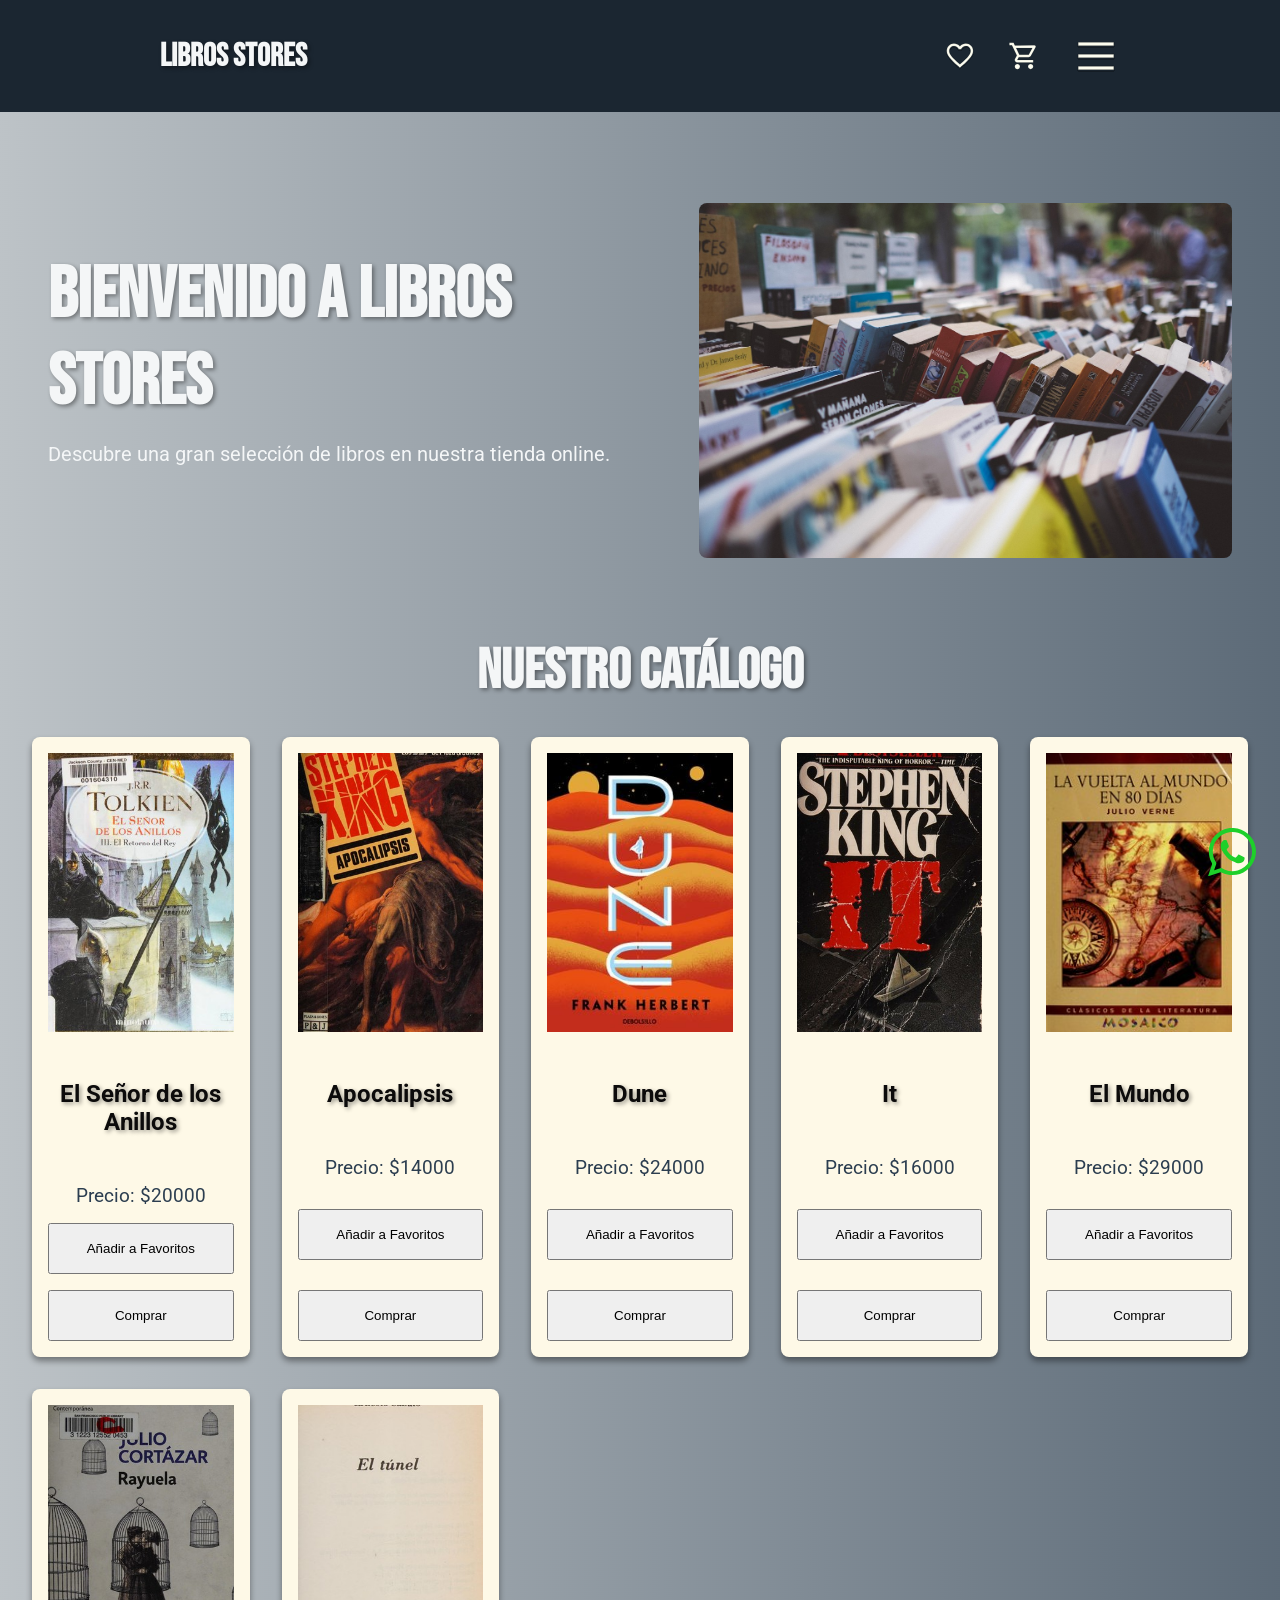
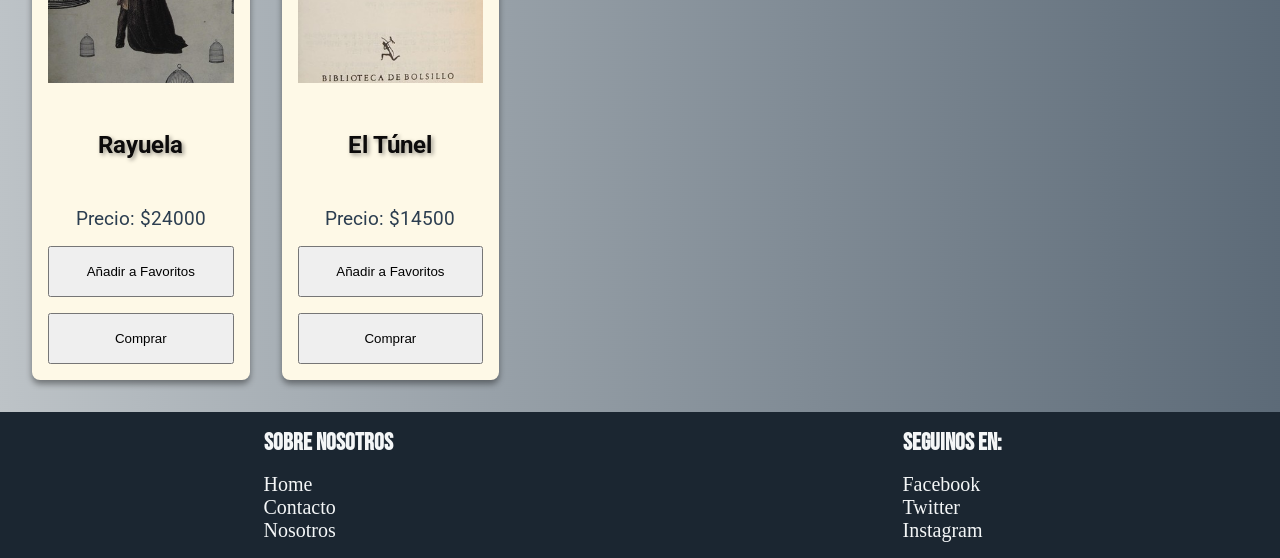
==== index.html @ 70cd8aa1 "Agregue Suma y resta del carrito, falta agregar logica de eliminacion y detalle de producto" ====
<!DOCTYPE html> 
<html lang="es">
<head>
    <meta charset="UTF-8">
    <meta name="viewport" content="width=device-width, initial-scale=1.0">
    <meta name="color-scheme" content="light dark">
    <link rel="stylesheet" href="css/estilosv2.css">
    <script src="js/menu.js" defer></script>
    <script src="js/mainv2.js" defer></script>
    <title>Libros Stores</title>
    
</head>
<body>
    
    <header>
        <div class="contenedor-header">
            <h1>Libros Stores</h1>

            <div class="controles">
                <button class="fav-btn" aria-label="Agregar a favoritos" aria-controls="primary-fav">
                    <span class="sr-only">Mis favoritos</span>
                    <span id="fav-count" class="fav-count"></span>
                </button>

                <aside class="mis-favoritos primary-fav" data-visible="false">
                    <h1>Mis Favoritos <button class="fav-btn-cerrar"><span class="sr-only">Cerrar ventana</span></button> </h1>
                    <ul class="lista-favoritos">
                    </ul>
                </aside>

                <button class="cart-btn" aria-label="Ver carrito" aria-controls="primary-cart" aria-expanded="false">
                    <span class="sr-only">Mi carrito</span>
                    <span id="cart-count" class="cart-count"></span>
                </button>

                <aside class="mi-carrito primary-cart" id="primary-cart" data-visible="false">
                    <h1>Mi Carrito <button class="cart-btn-cerrar"><span class="sr-only">Cerrar ventana</span></button> </h1>
                    <ul class="lista-carrito">
                        
                    </ul>
                    <h2 class="cart-total total">Total: $17.000</h2>
                    <button class="checkout">Finalizar Compra</button>
                </aside>

                <button class="menu-btn" aria-label="Ingresar al menu principal" aria-controls="primary-navigation" aria-expanded="false">
                    <span class="sr-only">Menu principal</span>
                </button>

                <nav id="primary-navigation" data-visible="false" class="primary-navigation">
                    <ul>
                        <li><a class="primary-link" href="">Home</a></li>
                        <li><a class="primary-link" href="">Productos</a></li>
                        <li><a class="primary-link" href="">Contacto</a></li>
                    </ul>
                </nav>
            </div>
        </div>
    </header>


    <main >

        <section class="bienvenida">
            <div class="bienvenida-texto">
                <h1>Bienvenido a Libros Stores</h1>
                <p>Descubre una gran selección de libros en nuestra tienda online.</p>
                </div>
                <img src="img/foto_inicio.jpg" alt="">
        </section>

        <h2>Nuestro Catálogo</h2>

    <section>
        <div class="catalogo"></div>   
    </section>   

    </main>
    
    <footer>
        <nav>
            <h2>Sobre Nosotros</h2>
                <ul>
                    <li><a href="index.html">Home</a></li>
                    <li><a href="./pages/producto.html">Contacto</a></li>
                    <li><a href="./pages/nosotros.html">Nosotros</a></li>
                </ul>
        </nav>

        <nav>
            <h2>Seguinos en:</h2>
                <ul>
                    <li><a href="" target="_blank" rel="noopener noreferrer">Facebook</a></li>
                    <li><a href="" target="_blank" rel="noopener noreferrer">Twitter</a></li>
                    <li><a href="" target="_blank" rel="noopener noreferrer">Instagram</a></li>
                </ul>
        </nav>

        <a href="https://wa.me/5491161698241" target="_blank" rel="noopener noreferrer" class="contacto">
            <samp class="sr-only">Contactanos a travez de WhatsApp</samp>
        </a>
    </footer>
</body>
</html>
---- css/estilosv2.css ----
@import url('https://fonts.googleapis.com/css2?family=Bebas+Neue&family=Roboto:ital,wght@0,100..900;1,100..900&display=swap');  /* Me importe las fuentes */

/* Experimento con custom properties */
:root {
    --title-color: #574747;
    --text-color: #f0f0f0e3;
    --bg-color-200: #0c0b0b;
    --bg-color-300: #5e5c5c;
    --bg-color-500: #b9935a;
    --bg-color-400:#002147;
    --bg-color-600:#C5A059;
    --bg-color-800:#FDFDF0;
    --color-oxford-blue: #002147;
    --color-brushed-gold: #C5A059;
    --color-cream-white: #FDFDF0;


    --contenedor-sz: min(64rem, 100%);


    --txt-heading: 'Bebas Neue', sans-serif;
    --txt-body: 'Roboto', sans-serif;
    
}




/* Estoy resetenado los estilos por defecto  que vienen del navegador  y ademas le estoy dando sacando la suma de los px con el border-box */
* {
    margin: 0;
    padding: 0;
    box-sizing: border-box;
}


.sr-only {
    position: absolute;
    display: block;
    width: 1px;
    height: 1px;
    overflow: hidden;
    top: -4000px;
    left:-4700px;

}

body{
    background-image: url(../img/fondo.jpg);
}

h1 {
    font-family: var(--txt-heading);
    color: #F4F6F7;
    text-shadow: 2px 2px 4px rgba(0,0,0,0.4); /* Sombra para que se lea mejor */
}

p {
    font-family: var(--txt-body);
    color: #F4F6F7;
    font-size: 1.2rem;
}


/* Menu original*/
header {
    background-color: #1B2631;
    position: sticky;
    top: 0;
    z-index: 998;
}

.contenedor-header{
    width: var(--contenedor-sz);
    margin: 0 auto;
    padding: 2rem;
    display: flex;
    flex-direction: column;
    justify-content: space-between;
    gap: 1rem;
    align-items: center;
    background-color: #1B2631;
}

.contenedor-header .controles{
    display: flex;
    align-items: center;
    gap: 2rem;
}

.contenedor-header ul{
    list-style: none;
    display: flex;
    gap: 0.5rem;
}

.contenedor-header ul li a {
    text-decoration: none;
    color: #F4F6F7;
    font-weight: 500;
    transition: color 0.3s ease;
    font-size: 1.25rem;
}

.contenedor-header ul li a:hover {
    color: var(--bg-color-500);
}

.contenedor-header img {
    width: 50px;
    height: 50px;
}

/* Hice una barra de navegacion -- La tengo que mejorar -- prodria tener los links al centro y que sea un menu hamburguesa */

.menu-btn {
    background: none;
    border: none;
    padding: 0.5rem;
    width: 3rem;
    aspect-ratio: 1;
    background-image: url('../img/menu.svg');
    background-repeat: no-repeat;
    background-position: center;
    background-size: cover;
    z-index: 999;
}

.primary-navigation{
    position: fixed;
    top: 0;
    right: 0;
    bottom: 0;
    background-color: #1B2631;
    width: 25vw;
    transform: translateX(+100%) translateY(0%);
    transition: transform 0.3s ease-in-out;
    display: flex;
    flex-direction: column;
    justify-content: center;
}

.primary-navigation ul {
    display: flex;
    flex-direction: column;
    align-items: center;
    gap: 1rem;
}


.primary-navigation[data-visible="true"] {
    transform: translateX(0%) translateY(0%);
}


/* Favoritos*/

.fav-btn{
    position: relative;
    background: none;
    border: none;
    width: 2rem;
    aspect-ratio: 1/1;
    background-image: url(../img/fav_reposo.svg);
    background-repeat: no-repeat;
    background-position: center;
    background-size: cover;
}

.fav-btn:hover {
    background-image: url(../img/fav_active.svg);
    cursor: pointer;
}

.fav-count {
    position: absolute;
    font-size: 0.rem;
    right: -1rem;
    top: -1rem;
    width: 1.7rem;
    aspect-ratio: 1;
    padding: 0.4rem;
    background-color: #C5A059;
    border-radius: 100%;
    display: none;
}

.fav-count.active {
    display: block;
}

.primary-fav {
    position: fixed;
    right: 0;
    top: 0;
    bottom: 0;
    min-width: 75vh;
    background-color: #1B2631;
    z-index: 1000;
    overflow-y: scroll;
    padding: 1rem;
    transform: translateX(100%) translateY(0%);
    transition: all 0.3s ease-in-out;
}

.primary-fav[data-visible="true"] {
    transform: translateX(0%) translateY(0%);
    display: block;
}

/* Favoritos vista de las cards */
.mis-favoritos h1 {
    display: flex;
    justify-content: space-between;
    align-items: center;
    padding-bottom: 2rem;
}

.mis-favoritos h1 button {
    background: none;
    border: none;
    width: 2rem;
    aspect-ratio: 1;
    background-image: url(../img/menu_close.svg);
    background-repeat: no-repeat;
    background-position: center;
    background-size: cover;
}

.mis-favoritos h1 button:hover {
    background-image: url('../img/close-fill-hover.svg');
    cursor: pointer;
}

.mis-favoritos ul {
    display: flex;
    flex-direction: column;
}

.mis-favoritos img {
    width: 4rem;
}

.mis-favoritos li {
    display: flex;
    justify-content: space-between;
    align-items: center;
    gap: 2rem;
    padding: 1rem;
}

.mis-favoritos li:hover {
    background-color:#C5A059;
}

.btn-fav-remove {
    position: relative;
    background: none;
    border: none;
    width: 1.5rem;
    aspect-ratio: 1/1;
    background-image: url('../img/menu_close.svg');
    background-repeat: no-repeat;
    background-position: center;
    background-size: cover;
}

.btn-fav-remove:hover {
    background-image: url('../img/close-fill-hover.svg');
    cursor: pointer;
}

/* Carrito */

.cart-btn {
    position: relative;
    background: none;
    border: none;
    width: 2rem;
    aspect-ratio: 1/1;
    background-image: url(../img/carrito_reposo.svg);
    background-repeat: no-repeat;
    background-position: center;
    background-size: cover;
}

.cart-btn-cerrar{
    position: relative;
    background: none;
    border: none;
    width: 1.5rem;
    aspect-ratio: 1/1;
    background-image: url('../img/menu_close.svg');
    background-repeat: no-repeat;
    background-position: center;
    background-size: cover;
}

.cart-btn:hover {
    background-image: url(../img/carrito_active.svg);
    cursor: pointer;
}

.cart-count {
    position: absolute;
    font-size: 0.rem;
    right: -1rem;
    top: -1rem;
    width: 1.7rem;
    aspect-ratio: 1;
    padding: 0.4rem;
    background-color: #C5A059;
    border-radius: 100%;
    display: none;
}

.cart-count.active {
    display: block;
}

/* Carrito  vista de las cards*/
.primary-cart {
    right: 0;
    top: 0;
    bottom: 0;
    min-width: 35vw;
    background-color: #1B2631;
    z-index: 1000;
    overflow-y: scroll;
    display: flex;
    flex-direction: column;
    gap: 2rem;
    padding: 1rem;
    transform: translateX(+100%) translateY(0%);
    transition: transform 350ms ease-out;
    position: fixed;
}
/* Visible */
.primary-cart[data-visible="true"] {
    transform: translateX(0%) translateY(0%);
}

.mi-carrito h1 {
    justify-content: space-between;
    align-items: center;
    padding-bottom: 2rem;
    display: flex;
}

.mi-carrito h1 button {
    border: none;
    width: 2rem;
    aspect-ratio: 1;
    background-image: url('../img/menu_close.svg');
    background-repeat: no-repeat;
    background-position: center;
    background-size: cover;

}

.mi-carrito h1 button:hover {
    cursor: pointer;
    background-image: url('../img/menu_close_hover.svg');
}

.mi-carrito ul {
    flex-direction: column;
    display: flex;
}

.mi-carrito img {
    width: 4rem;
    height: 4rem;
}

.mi-carrito h2 {
    color: var(--accent-color-400);
}

.mi-carrito .total {
    text-align: right;
}

.mi-carrito .checkout {
    border: none;
    border-radius: 1rem;
    padding: 0.8rem 1rem;
    font-family: "Nunito", sans-serif;
    font-size: 1rem;
    color: #0c0b0b;
    background-color: var(--bg-color-800);
}

.mi-carrito .checkout:hover {
    color: var(--bg-color-200);
    cursor: pointer;
    background-color: var(--color-brushed-gold);
}

.mi-carrito li {
    display: flex;
    justify-content: space-between;
    align-items: center;
    gap: 2rem;
    padding: 1rem;
    border-bottom: 0.1rem solid var(--color-brushed-gold);
}

.mi-carrito li:hover {
    background-color: var(--bg-color-200);
}

/* Controles */
.cart-controles {
    display: flex;
    align-items: center;
    gap: 0.5rem;
    position: relative;
}

.menos,
.mas,
.eliminar {
    border: none;
    width: 1.5rem;
    aspect-ratio: 1/1;
    background-repeat: no-repeat;
    background-size: cover;
    background: none;
}

.menos {
    background-image: url('../img/restar.svg');
}

.menos:hover {
    background-image: url('../img/restar_hover.svg');
    cursor: pointer;
}

.mas {
    background-image: url('../img/sumar.svg');
}

.mas:hover {
    background-image: url('../img/sumar_hover.svg');
    cursor: pointer;
}

.eliminar {
    position: absolute;
    width: 1rem;
    top: -2.7rem;
    right: -0.4rem;
    background-image: url('../img/eliminar.svg');
}

.eliminar:hover {
    cursor: pointer;
    background-image: url('../img/eliminar_hover.svg');
}



























/*
Esto quedo de la primera pagina que se codeo

.barra_navegacion {
    background-color: #1B2631;
    display: flex;
    align-items: center;
    justify-content: space-between;
    padding: 1rem 2rem;
}

.barra_navegacion ul {
    list-style: none;
    display: flex;
    gap: 1.5rem;
}

.barra_navegacion ul li a {
    text-decoration: none;
    color: #F4F6F7;
    font-weight: 500;
    transition: color 0.3s ease;
    font-size: 1.25rem;
}

.barra_navegacion ul li a:hover {
    color: var(--bg-color-500);
}

.barra_navegacion img {
    width: 50px;
    height: 50px;
}

*/


/*Sección de contenido principal o bienvenida */

.bienvenida {
    display: flex;
    align-items: center;
    justify-content: center;
    gap: 2rem;
    padding: 3rem;
}

.bienvenida-texto h1 {
    font-size: 4.5rem;
    margin-bottom: 1rem;
}

.bienvenida-texto p {
    font-size: 1.25rem;
    color: #F4F6F7;
}

.bienvenida img {
    width: 45%;        
    height: auto;
    margin-top: 2.7rem;
    border-radius: 0.5rem;      
}


/*Sección de contenido principal o bienvenida */


main h2 {
    font-family: var(--txt-heading);
    color: #F4F6F7;
    text-shadow: 2px 2px 4px rgba(0,0,0,0.4);
    font-size: 3.5rem;
    text-align: center;
    margin: 2rem 0;
}


.catalogo {
    display: grid;
    grid-template-columns: repeat(auto-fill, minmax(13rem,1fr)) ;
    grid-template-rows: auto ;
    gap: 2rem;
    padding: 0 2rem 2rem;
}

/*Creo que las cards me rompen por el tamaño de las imagenes */
.card{
    display: flex;
    flex-direction: column;
    justify-content: space-between;
    align-items: stretch;
    gap: 1rem;
    background-color: #FEF9E7;
    border-radius: 8px;
    box-shadow: 0 4px 6px rgba(0, 0, 0,0.4);
    padding: 1rem;
    text-align: center;
    transition: transform 0.3s ease;
    
}

.card:hover {
    transform: translateY(-5px);
}

.card img{
    width: 100%;
    aspect-ratio: 2/3;
    object-fit: cover;
}

.card h2{
    font-family: var(--txt-body);
    font-size: 1.5rem;
    color: #0c0b0b
}

.card p{
    color: #2C3E50;
}

.btn {
    margin-top: auto;
    padding: 1rem;
}

.btn:hover {
    background-color:#C5A059;
    cursor: pointer;
}

.btn.active {
    background-color:#b9935a;
    color: #F4F6F7;
}
/* Comienzo del Footer por ahora se agrego un footer basico. Una mejora seria hacer columnas con grid con distintas secciones 

footer ul{
    display: flex;
    flex-direction: row;
    justify-content:center;
    align-items: center;
    background-color: #1B2631;
    gap: 0.5rem;
    padding: 0.9rem 0;
}

footer ul li {
    list-style: none;
    
}

footer ul li a {
    text-decoration: none;
    color: #F4F6F7;
    font-weight: 500;
    transition: color 0.3s ease;
    font-size: 1.25rem;
    
}

footer ul li a:hover {
    color: var(--bg-color-500);
}


*/

footer {
    display: grid;
    grid-template-columns: 1fr 1fr ;
    justify-items: center;
    background-color: #1B2631;
    color: #F4F6F7;
    padding: 1rem 1rem;
}

footer ul {
    list-style: none;
}

footer ul li a {
    text-decoration: none;
    color: #F4F6F7;
    font-weight: 500;
    transition: color 0.3s ease;
    font-size: 1.25rem;
    
}

footer ul li a:hover {
    color: var(--bg-color-500);
}

footer h2 {
    font-family: var(--txt-heading);
    color: #F4F6F7;
    font-size: 1.5rem;
    margin-bottom: 1rem;
}

/* Pagina Nosotros */

.nosotros {
    min-height: 85vh;  
}

.contenedor_nosotros{
    display: flex;
    justify-content: center;
    align-items: center;
    gap: 2rem;
    padding: 2rem;
}

.contenedor_nosotros img{
    width: 45%;
    max-width: 800px;
    height: auto;
    border-radius: 4px;
}

.nosotros_texto p{
    margin-bottom: 1.5rem
}


/*Estilos para la página de producto */

.producto {
    display: flex;
    flex-direction: row;
    justify-content: center;
    align-items: center;
    padding: 1.5rem;
    gap:1rem;
    border-color: #b9935a;
    border-style: solid;
    width: fit-content;
    max-width: 50rem ;
    margin: 2rem auto;
    border: 3px solid #b9935a;
    border-radius: 10px;
}

.producto-info {
    display: flex;
    flex-direction: column;
    justify-content: center;
    align-items: center;
    gap: 1rem;
}

.producto-info button {
    width: fit-content;
    padding: 0.5rem 2rem;   
    cursor: pointer;
}

.separador {
    border: 0;
    border-top: 1px solid #b9935a; 
    width: 75%; 
    margin: 4rem auto;  
}

.descripcion_producto {
    display: flex;
    flex-direction: column;
    align-items: center;
    gap: 1.5rem;
    padding: 0 2rem; 
    max-width: 850px;
    margin: 0 auto;
}

.descripcion_producto h2{
    font-size: 2rem;
    font-weight: 700;
    color: #0c0b0b;
}

.especificaciones_producto{
    display: flex;
    flex-direction: column;
    align-items: center;
    gap: 1.5rem;
    padding: 0 2rem; 
    max-width: 850px;
    margin: 0 auto;
}

.especificaciones_producto ul{
    list-style: none;
    display: flex;
    flex-direction: column;
    gap: 0.5rem;
    margin-bottom: 4rem;
}

.especificaciones_producto h2{
    font-size: 2rem;
    font-weight: 700;
    color: #0c0b0b;
}

.especificaciones_producto ul li{
    font-size: 1rem;
    font-family: var(--txt-body);
}


/*Icono whatsapp */

a.contacto:link,
a.contacto:visited {
    background-image: url('../img/wp_2.svg');
    background-repeat: no-repeat;
    background-size: cover;
    display: inline-block;
    height: 3rem;
    width: 3rem;
    aspect-ratio: 1;
    position: fixed;
    bottom: 1.5rem;
    right: 1.5rem;
}

a.contacto:hover,
a :active {
    background-color: transparent;
    background-image: url('../img/wp_1.svg');
    
    
}

.sr-only {
    position: absolute;
    top: -1000px;
    left: -1000px;
    display: block;
    height: 1px;
    width: 1px;
    overflow: hidden;
}

/* Estilos para hacer la pagina responsive */

@media (max-width: 782px) {
    .bienvenida {
        flex-direction: column;
    }

    .bienvenida img {
        width: 100%;
        max-width: 600px; 
        margin: 0 auto;
        display: block; 
    }
}

@media (max-width: 782px) {
    .bienvenida-texto h1 {
        font-size: 3rem; 
        text-align: center;
    }
}

@media (max-width: 780px) {
    .contenedor_nosotros {
        flex-direction: column;
    }

    .contenedor_nosotros img {
        width: 100%;
    }
    a.contacto:link,
    a.contacto:visited {
        height: 2rem;
        width: 2rem;
        bottom: 1rem;
        right: 1rem;
    }
}

@media (max-width: 720px) {
    .producto {
        flex-direction: column;
        max-width: 100%;
    }
}

@media screen and (min-width:768px) {

.contenedor-header {
    flex-direction: row;
}  
}
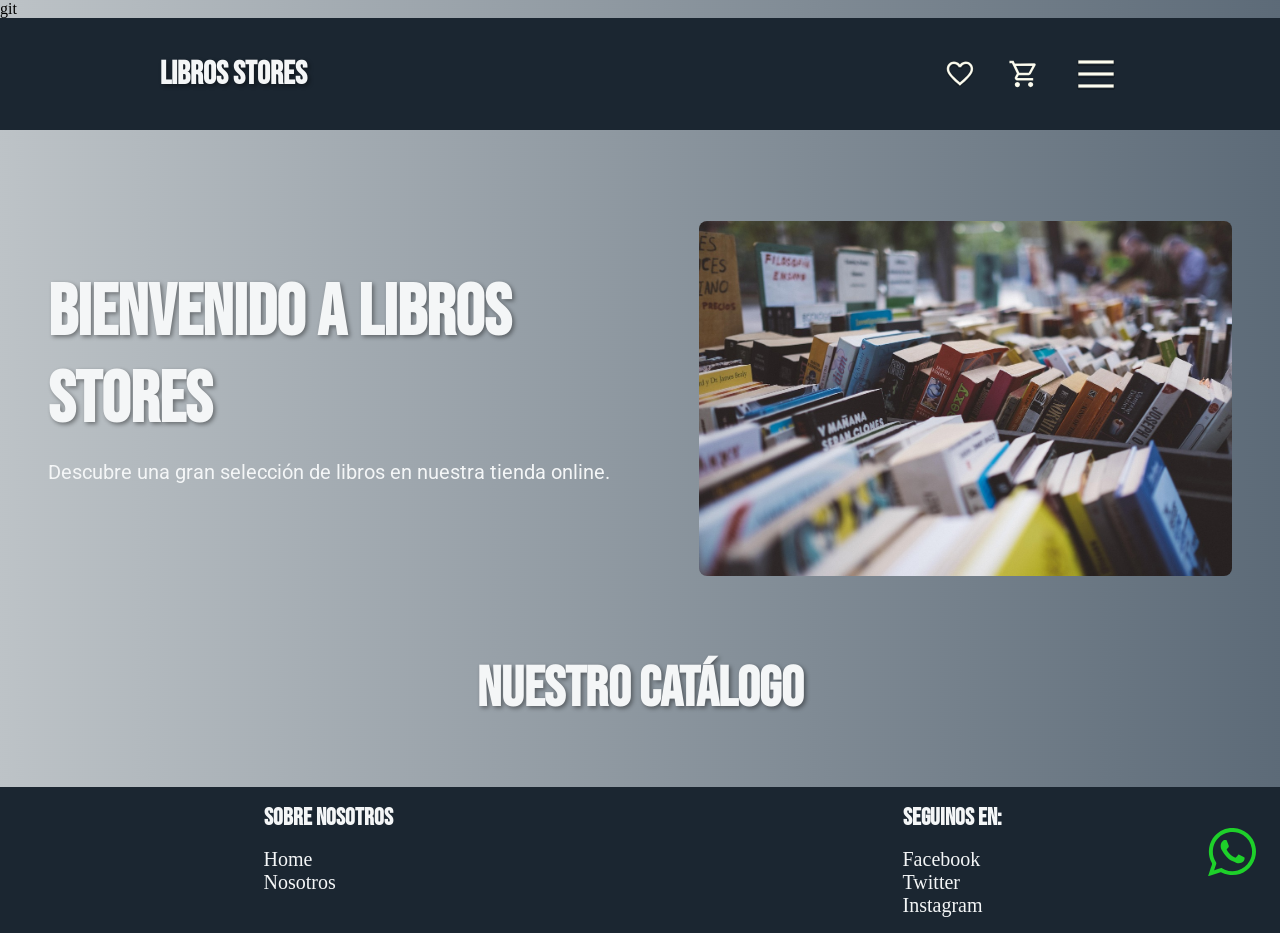
==== commit 103f7ce0: "Agregue logica de fech" ====
--- a/index.html
+++ b/index.html
@@ -4,11 +4,11 @@
     <meta charset="UTF-8">
     <meta name="viewport" content="width=device-width, initial-scale=1.0">
     <meta name="color-scheme" content="light dark">
-    <link rel="stylesheet" href="css/estilosv2.css">
+    <link rel="stylesheet" href="css/estilos.css">
     <script src="js/menu.js" defer></script>
-    <script src="js/mainv2.js" defer></script>
+    <script src="js/main.js" defer></script>
     <title>Libros Stores</title>
-    
+    git
 </head>
 <body>
     
@@ -38,7 +38,7 @@
                     <ul class="lista-carrito">
                         
                     </ul>
-                    <h2 class="cart-total total">Total: $17.000</h2>
+                    <h2 class="cart-total total"></h2>
                     <button class="checkout">Finalizar Compra</button>
                 </aside>
 
@@ -48,9 +48,8 @@
 
                 <nav id="primary-navigation" data-visible="false" class="primary-navigation">
                     <ul>
-                        <li><a class="primary-link" href="">Home</a></li>
-                        <li><a class="primary-link" href="">Productos</a></li>
-                        <li><a class="primary-link" href="">Contacto</a></li>
+                        <li><a class="primary-link" href="index.html">Home</a></li>
+                        <li><a class="primary-link" href="nosotros.html">Contacto</a></li>
                     </ul>
                 </nav>
             </div>
@@ -81,8 +80,7 @@
             <h2>Sobre Nosotros</h2>
                 <ul>
                     <li><a href="index.html">Home</a></li>
-                    <li><a href="./pages/producto.html">Contacto</a></li>
-                    <li><a href="./pages/nosotros.html">Nosotros</a></li>
+                    <li><a href="nosotros.html">Nosotros</a></li>
                 </ul>
         </nav>
 
--- a/css/estilos.css
+++ b/css/estilos.css
@@ -0,0 +1,887 @@
+@import url('https://fonts.googleapis.com/css2?family=Bebas+Neue&family=Roboto:ital,wght@0,100..900;1,100..900&display=swap');  /* Me importe las fuentes */
+
+/* Experimento con custom properties */
+:root {
+    --title-color: #574747;
+    --text-color: #f0f0f0e3;
+    --bg-color-200: #0c0b0b;
+    --bg-color-300: #5e5c5c;
+    --bg-color-500: #b9935a;
+    --bg-color-400:#002147;
+    --bg-color-600:#C5A059;
+    --bg-color-800:#FDFDF0;
+    --color-oxford-blue: #002147;
+    --color-brushed-gold: #C5A059;
+    --color-cream-white: #FDFDF0;
+
+
+    --contenedor-sz: min(64rem, 100%);
+
+
+    --txt-heading: 'Bebas Neue', sans-serif;
+    --txt-body: 'Roboto', sans-serif;
+    
+}
+
+
+
+
+/* Estoy resetenado los estilos por defecto  que vienen del navegador  y ademas le estoy dando sacando la suma de los px con el border-box */
+* {
+    margin: 0;
+    padding: 0;
+    box-sizing: border-box;
+}
+
+
+.sr-only {
+    position: absolute;
+    display: block;
+    width: 1px;
+    height: 1px;
+    overflow: hidden;
+    top: -4000px;
+    left:-4700px;
+
+}
+
+body{
+    background-image: url(../img/fondo.jpg);
+}
+
+h1 {
+    font-family: var(--txt-heading);
+    color: #F4F6F7;
+    text-shadow: 2px 2px 4px rgba(0,0,0,0.4); /* Sombra para que se lea mejor */
+}
+
+p {
+    font-family: var(--txt-body);
+    color: #F4F6F7;
+    font-size: 1.2rem;
+}
+
+
+/* Menu original*/
+header {
+    background-color: #1B2631;
+    position: sticky;
+    top: 0;
+    z-index: 998;
+}
+
+.contenedor-header{
+    width: var(--contenedor-sz);
+    margin: 0 auto;
+    padding: 2rem;
+    display: flex;
+    flex-direction: column;
+    justify-content: space-between;
+    gap: 1rem;
+    align-items: center;
+    background-color: #1B2631;
+}
+
+.contenedor-header .controles{
+    display: flex;
+    align-items: center;
+    gap: 2rem;
+}
+
+.contenedor-header ul{
+    list-style: none;
+    display: flex;
+    gap: 0.5rem;
+}
+
+.contenedor-header ul li a {
+    text-decoration: none;
+    color: #F4F6F7;
+    font-weight: 500;
+    transition: color 0.3s ease;
+    font-size: 1.25rem;
+}
+
+.contenedor-header ul li a:hover {
+    color: var(--bg-color-500);
+}
+
+.contenedor-header img {
+    width: 50px;
+    height: 50px;
+}
+
+/* Hice una barra de navegacion -- La tengo que mejorar -- prodria tener los links al centro y que sea un menu hamburguesa */
+
+.menu-btn {
+    background: none;
+    border: none;
+    padding: 0.5rem;
+    width: 3rem;
+    aspect-ratio: 1;
+    background-image: url('../img/menu.svg');
+    background-repeat: no-repeat;
+    background-position: center;
+    background-size: cover;
+    z-index: 999;
+}
+
+.primary-navigation{
+    position: fixed;
+    top: 0;
+    right: 0;
+    bottom: 0;
+    background-color: #1B2631;
+    width: 25vw;
+    transform: translateX(+100%) translateY(0%);
+    transition: transform 0.3s ease-in-out;
+    display: flex;
+    flex-direction: column;
+    justify-content: center;
+}
+
+.primary-navigation ul {
+    display: flex;
+    flex-direction: column;
+    align-items: center;
+    gap: 1rem;
+}
+
+
+.primary-navigation[data-visible="true"] {
+    transform: translateX(0%) translateY(0%);
+}
+
+
+/* Favoritos*/
+
+.fav-btn{
+    position: relative;
+    background: none;
+    border: none;
+    width: 2rem;
+    aspect-ratio: 1/1;
+    background-image: url(../img/fav_reposo.svg);
+    background-repeat: no-repeat;
+    background-position: center;
+    background-size: cover;
+}
+
+.fav-btn:hover {
+    background-image: url(../img/fav_active.svg);
+    cursor: pointer;
+}
+
+.fav-count {
+    position: absolute;
+    font-size: 0.rem;
+    right: -1rem;
+    top: -1rem;
+    width: 1.7rem;
+    aspect-ratio: 1;
+    padding: 0.4rem;
+    background-color: #C5A059;
+    border-radius: 100%;
+    display: none;
+}
+
+.fav-count.active {
+    display: block;
+}
+
+.primary-fav {
+    position: fixed;
+    right: 0;
+    top: 0;
+    bottom: 0;
+    min-width: 75vh;
+    background-color: #1B2631;
+    z-index: 1000;
+    overflow-y: scroll;
+    padding: 1rem;
+    transform: translateX(100%) translateY(0%);
+    transition: all 0.3s ease-in-out;
+}
+
+.primary-fav[data-visible="true"] {
+    transform: translateX(0%) translateY(0%);
+    display: block;
+}
+
+/* Favoritos vista de las cards */
+.mis-favoritos h1 {
+    display: flex;
+    justify-content: space-between;
+    align-items: center;
+    padding-bottom: 2rem;
+}
+
+.mis-favoritos h1 button {
+    background: none;
+    border: none;
+    width: 2rem;
+    aspect-ratio: 1;
+    background-image: url(../img/menu_close.svg);
+    background-repeat: no-repeat;
+    background-position: center;
+    background-size: cover;
+}
+
+.mis-favoritos h1 button:hover {
+    background-image: url('../img/close-fill-hover.svg');
+    cursor: pointer;
+}
+
+.mis-favoritos ul {
+    display: flex;
+    flex-direction: column;
+}
+
+.mis-favoritos img {
+    width: 4rem;
+}
+
+.mis-favoritos li {
+    display: flex;
+    justify-content: space-between;
+    align-items: center;
+    gap: 2rem;
+    padding: 1rem;
+}
+
+.mis-favoritos li:hover {
+    background-color:#C5A059;
+}
+
+.btn-fav-remove {
+    position: relative;
+    background: none;
+    border: none;
+    width: 1.5rem;
+    aspect-ratio: 1/1;
+    background-image: url('../img/menu_close.svg');
+    background-repeat: no-repeat;
+    background-position: center;
+    background-size: cover;
+}
+
+.btn-fav-remove:hover {
+    background-image: url('../img/close-fill-hover.svg');
+    cursor: pointer;
+}
+
+/* Carrito */
+
+.cart-btn {
+    position: relative;
+    background: none;
+    border: none;
+    width: 2rem;
+    aspect-ratio: 1/1;
+    background-image: url(../img/carrito_reposo.svg);
+    background-repeat: no-repeat;
+    background-position: center;
+    background-size: cover;
+}
+
+.cart-btn-cerrar{
+    position: relative;
+    background: none;
+    border: none;
+    width: 1.5rem;
+    aspect-ratio: 1/1;
+    background-image: url('../img/menu_close.svg');
+    background-repeat: no-repeat;
+    background-position: center;
+    background-size: cover;
+}
+
+.cart-btn:hover {
+    background-image: url(../img/carrito_active.svg);
+    cursor: pointer;
+}
+
+.cart-count {
+    position: absolute;
+    font-size: 0.rem;
+    right: -1rem;
+    top: -1rem;
+    width: 1.7rem;
+    aspect-ratio: 1;
+    padding: 0.4rem;
+    background-color: #C5A059;
+    border-radius: 100%;
+    display: none;
+}
+
+.cart-count.active {
+    display: block;
+}
+
+/* Carrito  vista de las cards*/
+.primary-cart {
+    right: 0;
+    top: 0;
+    bottom: 0;
+    min-width: 35vw;
+    background-color: #1B2631;
+    z-index: 1000;
+    overflow-y: scroll;
+    display: flex;
+    flex-direction: column;
+    gap: 2rem;
+    padding: 1rem;
+    transform: translateX(+100%) translateY(0%);
+    transition: transform 350ms ease-out;
+    position: fixed;
+}
+/* Visible */
+.primary-cart[data-visible="true"] {
+    transform: translateX(0%) translateY(0%);
+}
+
+.mi-carrito h1 {
+    justify-content: space-between;
+    align-items: center;
+    padding-bottom: 2rem;
+    display: flex;
+}
+
+.mi-carrito h1 button {
+    border: none;
+    width: 2rem;
+    aspect-ratio: 1;
+    background-image: url('../img/menu_close.svg');
+    background-repeat: no-repeat;
+    background-position: center;
+    background-size: cover;
+
+}
+
+.mi-carrito h1 button:hover {
+    cursor: pointer;
+    background-image: url('../img/menu_close_hover.svg');
+}
+
+.mi-carrito ul {
+    flex-direction: column;
+    display: flex;
+}
+
+.mi-carrito img {
+    width: 4rem;
+    height: 4rem;
+}
+
+.mi-carrito h2 {
+    color: var(--accent-color-400);
+}
+
+.mi-carrito .total {
+    text-align: right;
+}
+
+.mi-carrito .checkout {
+    border: none;
+    border-radius: 1rem;
+    padding: 0.8rem 1rem;
+    font-family: "Nunito", sans-serif;
+    font-size: 1rem;
+    color: #0c0b0b;
+    background-color: var(--color-brushed-gold);
+}
+
+.mi-carrito .checkout:hover {
+    color: var(--bg-color-200);
+    cursor: pointer;
+    background-color: var(--bg-color-800);
+}
+
+.mi-carrito li {
+    display: flex;
+    justify-content: space-between;
+    align-items: center;
+    gap: 2rem;
+    padding: 1rem;
+    border-bottom: 0.1rem solid var(--color-brushed-gold);
+}
+
+.mi-carrito li:hover {
+    background-color: var(--bg-color-200);
+}
+
+/* Controles */
+.cart-controles {
+    display: flex;
+    align-items: center;
+    gap: 0.5rem;
+    position: relative;
+}
+
+.menos,
+.mas,
+.eliminar {
+    border: none;
+    width: 1.5rem;
+    aspect-ratio: 1/1;
+    background-repeat: no-repeat;
+    background-size: cover;
+    background-color: transparent;
+}
+
+.menos {
+    background-image: url('../img/restar.svg');
+}
+
+.menos:hover {
+    background-image: url('../img/restar_hover.svg');
+    cursor: pointer;
+}
+
+.mas {
+    background-image: url('../img/sumar.svg');
+}
+
+.mas:hover {
+    background-image: url('../img/sumar_hover.svg');
+    cursor: pointer;
+}
+
+.eliminar {
+    position: absolute;
+    width: 1rem;
+    top: -2.7rem;
+    right: -0.4rem;
+    background-image: url('../img/eliminar.svg');
+}
+
+.eliminar:hover {
+    cursor: pointer;
+    background-image: url('../img/eliminar_hover.svg');
+}
+
+
+
+
+
+
+
+
+
+
+
+
+
+
+
+
+
+
+
+
+
+
+
+
+
+
+
+/*
+Esto quedo de la primera pagina que se codeo
+
+.barra_navegacion {
+    background-color: #1B2631;
+    display: flex;
+    align-items: center;
+    justify-content: space-between;
+    padding: 1rem 2rem;
+}
+
+.barra_navegacion ul {
+    list-style: none;
+    display: flex;
+    gap: 1.5rem;
+}
+
+.barra_navegacion ul li a {
+    text-decoration: none;
+    color: #F4F6F7;
+    font-weight: 500;
+    transition: color 0.3s ease;
+    font-size: 1.25rem;
+}
+
+.barra_navegacion ul li a:hover {
+    color: var(--bg-color-500);
+}
+
+.barra_navegacion img {
+    width: 50px;
+    height: 50px;
+}
+
+*/
+
+
+/*Sección de contenido principal o bienvenida */
+
+.bienvenida {
+    display: flex;
+    align-items: center;
+    justify-content: center;
+    gap: 2rem;
+    padding: 3rem;
+}
+
+.bienvenida-texto h1 {
+    font-size: 4.5rem;
+    margin-bottom: 1rem;
+}
+
+.bienvenida-texto p {
+    font-size: 1.25rem;
+    color: #F4F6F7;
+}
+
+.bienvenida img {
+    width: 45%;        
+    height: auto;
+    margin-top: 2.7rem;
+    border-radius: 0.5rem;      
+}
+
+
+/*Sección de contenido principal o bienvenida */
+
+
+main h2 {
+    font-family: var(--txt-heading);
+    color: #F4F6F7;
+    text-shadow: 2px 2px 4px rgba(0,0,0,0.4);
+    font-size: 3.5rem;
+    text-align: center;
+    margin: 2rem 0;
+}
+
+
+.catalogo {
+    display: grid;
+    grid-template-columns: repeat(auto-fill, minmax(13rem,1fr)) ;
+    grid-template-rows: auto ;
+    gap: 2rem;
+    padding: 0 2rem 2rem;
+}
+
+/*Creo que las cards me rompen por el tamaño de las imagenes */
+.card{
+    display: flex;
+    flex-direction: column;
+    justify-content: space-between;
+    align-items: stretch;
+    gap: 1rem;
+    background-color: #FEF9E7;
+    border-radius: 8px;
+    box-shadow: 0 4px 6px rgba(0, 0, 0,0.4);
+    padding: 1rem;
+    text-align: center;
+    transition: transform 0.3s ease;
+    
+}
+
+.card:hover {
+    transform: translateY(-5px);
+}
+
+.card img{
+    width: 100%;
+    aspect-ratio: 2/3;
+    object-fit: cover;
+}
+
+.card h2{
+    font-family: var(--txt-body);
+    font-size: 1.5rem;
+    color: #0c0b0b
+}
+
+.card p{
+    color: #2C3E50;
+}
+
+.btn {
+    margin-top: auto;
+    padding: 1rem;
+}
+
+.btn:hover {
+    background-color:#C5A059;
+    cursor: pointer;
+}
+
+.btn.active {
+    background-color:#b9935a;
+    color: #F4F6F7;
+}
+/* Comienzo del Footer por ahora se agrego un footer basico. Una mejora seria hacer columnas con grid con distintas secciones 
+
+footer ul{
+    display: flex;
+    flex-direction: row;
+    justify-content:center;
+    align-items: center;
+    background-color: #1B2631;
+    gap: 0.5rem;
+    padding: 0.9rem 0;
+}
+
+footer ul li {
+    list-style: none;
+    
+}
+
+footer ul li a {
+    text-decoration: none;
+    color: #F4F6F7;
+    font-weight: 500;
+    transition: color 0.3s ease;
+    font-size: 1.25rem;
+    
+}
+
+footer ul li a:hover {
+    color: var(--bg-color-500);
+}
+
+
+*/
+
+footer {
+    display: grid;
+    grid-template-columns: 1fr 1fr ;
+    justify-items: center;
+    background-color: #1B2631;
+    color: #F4F6F7;
+    padding: 1rem 1rem;
+}
+
+footer ul {
+    list-style: none;
+}
+
+footer ul li a {
+    text-decoration: none;
+    color: #F4F6F7;
+    font-weight: 500;
+    transition: color 0.3s ease;
+    font-size: 1.25rem;
+    
+}
+
+footer ul li a:hover {
+    color: var(--bg-color-500);
+}
+
+footer h2 {
+    font-family: var(--txt-heading);
+    color: #F4F6F7;
+    font-size: 1.5rem;
+    margin-bottom: 1rem;
+}
+
+/* Pagina Nosotros */
+
+.nosotros {
+    min-height: 85vh;  
+}
+
+.contenedor_nosotros{
+    display: flex;
+    justify-content: center;
+    align-items: center;
+    gap: 2rem;
+    padding: 2rem;
+}
+
+.contenedor_nosotros img{
+    width: 45%;
+    max-width: 800px;
+    height: auto;
+    border-radius: 4px;
+}
+
+.nosotros_texto p{
+    margin-bottom: 1.5rem
+}
+
+
+/*Estilos para la página de producto */
+
+.producto {
+    display: flex;
+    flex-direction: row;
+    justify-content: center;
+    align-items: center;
+    padding: 1.5rem;
+    gap:1rem;
+    border-color: #b9935a;
+    border-style: solid;
+    width: fit-content;
+    max-width: 50rem ;
+    margin: 2rem auto;
+    border: 3px solid #b9935a;
+    border-radius: 10px;
+}
+
+.producto-info {
+    display: flex;
+    flex-direction: column;
+    justify-content: center;
+    align-items: center;
+    gap: 1rem;
+}
+
+.producto-info button {
+    width: fit-content;
+    padding: 0.5rem 2rem;   
+    cursor: pointer;
+}
+
+.separador {
+    border: 0;
+    border-top: 1px solid #b9935a; 
+    width: 75%; 
+    margin: 4rem auto;  
+}
+
+.descripcion_producto {
+    display: flex;
+    flex-direction: column;
+    align-items: center;
+    gap: 1.5rem;
+    padding: 0 2rem; 
+    max-width: 850px;
+    margin: 0 auto;
+}
+
+.descripcion_producto h2{
+    font-size: 2rem;
+    font-weight: 700;
+    color: #0c0b0b;
+}
+
+.especificaciones_producto{
+    display: flex;
+    flex-direction: column;
+    align-items: center;
+    gap: 1.5rem;
+    padding: 0 2rem; 
+    max-width: 850px;
+    margin: 0 auto;
+}
+
+.especificaciones_producto ul{
+    list-style: none;
+    display: flex;
+    flex-direction: column;
+    gap: 0.5rem;
+    margin-bottom: 4rem;
+}
+
+.especificaciones_producto h2{
+    font-size: 2rem;
+    font-weight: 700;
+    color: #0c0b0b;
+}
+
+.especificaciones_producto ul li{
+    font-size: 1rem;
+    font-family: var(--txt-body);
+}
+
+
+/*Icono whatsapp */
+
+a.contacto:link,
+a.contacto:visited {
+    background-image: url('../img/wp_2.svg');
+    background-repeat: no-repeat;
+    background-size: cover;
+    display: inline-block;
+    height: 3rem;
+    width: 3rem;
+    aspect-ratio: 1;
+    position: fixed;
+    bottom: 1.5rem;
+    right: 1.5rem;
+}
+
+a.contacto:hover,
+a :active {
+    background-color: transparent;
+    background-image: url('../img/wp_1.svg');
+    
+    
+}
+
+.sr-only {
+    position: absolute;
+    top: -1000px;
+    left: -1000px;
+    display: block;
+    height: 1px;
+    width: 1px;
+    overflow: hidden;
+}
+
+/* Estilos para hacer la pagina responsive */
+
+@media (max-width: 782px) {
+    .bienvenida {
+        flex-direction: column;
+    }
+
+    .bienvenida img {
+        width: 100%;
+        max-width: 600px; 
+        margin: 0 auto;
+        display: block; 
+    }
+}
+
+@media (max-width: 782px) {
+    .bienvenida-texto h1 {
+        font-size: 3rem; 
+        text-align: center;
+    }
+}
+
+@media (max-width: 780px) {
+    .contenedor_nosotros {
+        flex-direction: column;
+    }
+
+    .contenedor_nosotros img {
+        width: 100%;
+    }
+    a.contacto:link,
+    a.contacto:visited {
+        height: 2rem;
+        width: 2rem;
+        bottom: 1rem;
+        right: 1rem;
+    }
+}
+
+@media (max-width: 720px) {
+    .producto {
+        flex-direction: column;
+        max-width: 100%;
+    }
+}
+
+@media screen and (min-width:768px) {
+
+.contenedor-header {
+    flex-direction: row;
+}  
+}
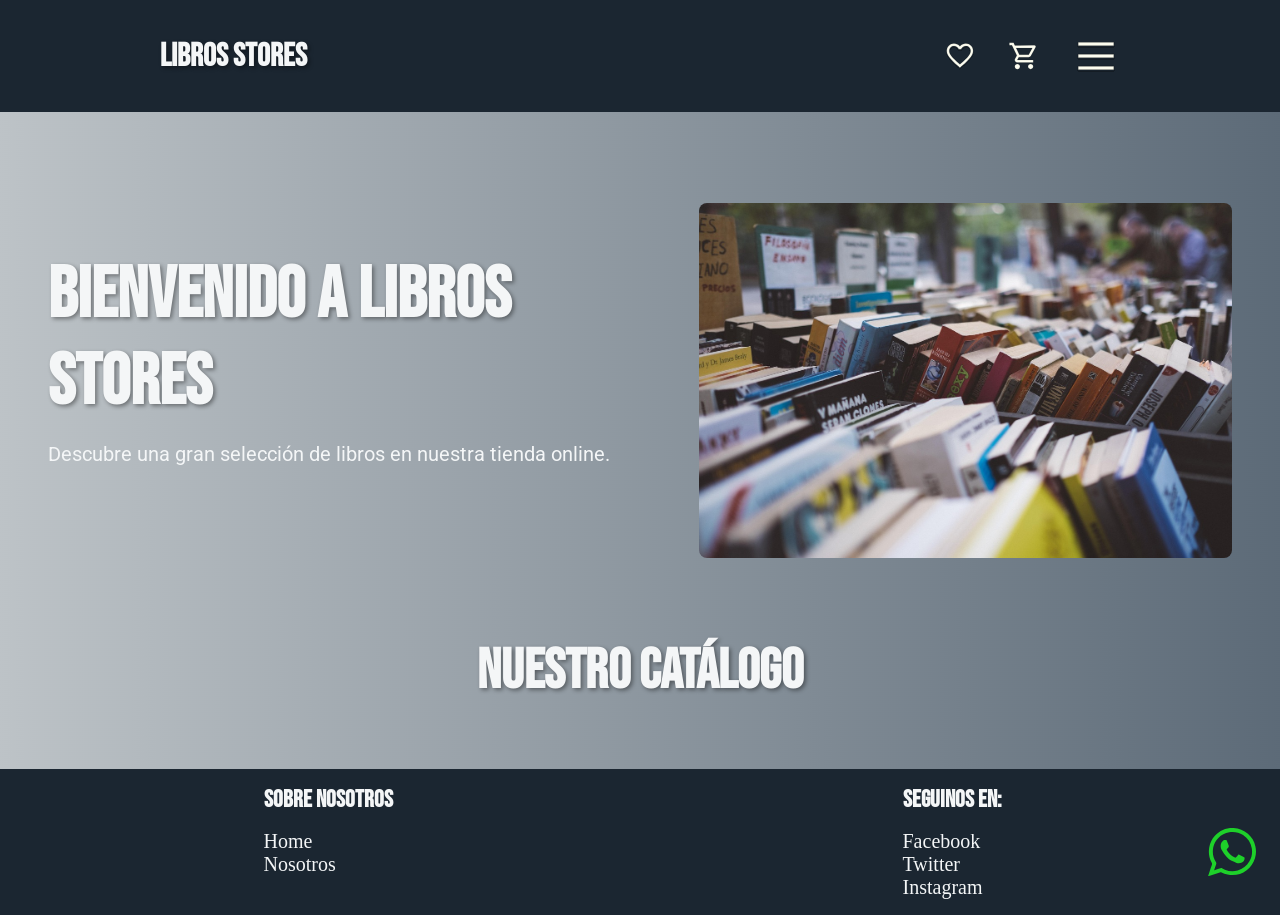
==== commit 5d5fec0b: "arregle enlaces rotos" ====
--- a/index.html
+++ b/index.html
@@ -8,7 +8,7 @@
     <script src="js/menu.js" defer></script>
     <script src="js/main.js" defer></script>
     <title>Libros Stores</title>
-    git
+    
 </head>
 <body>
     
